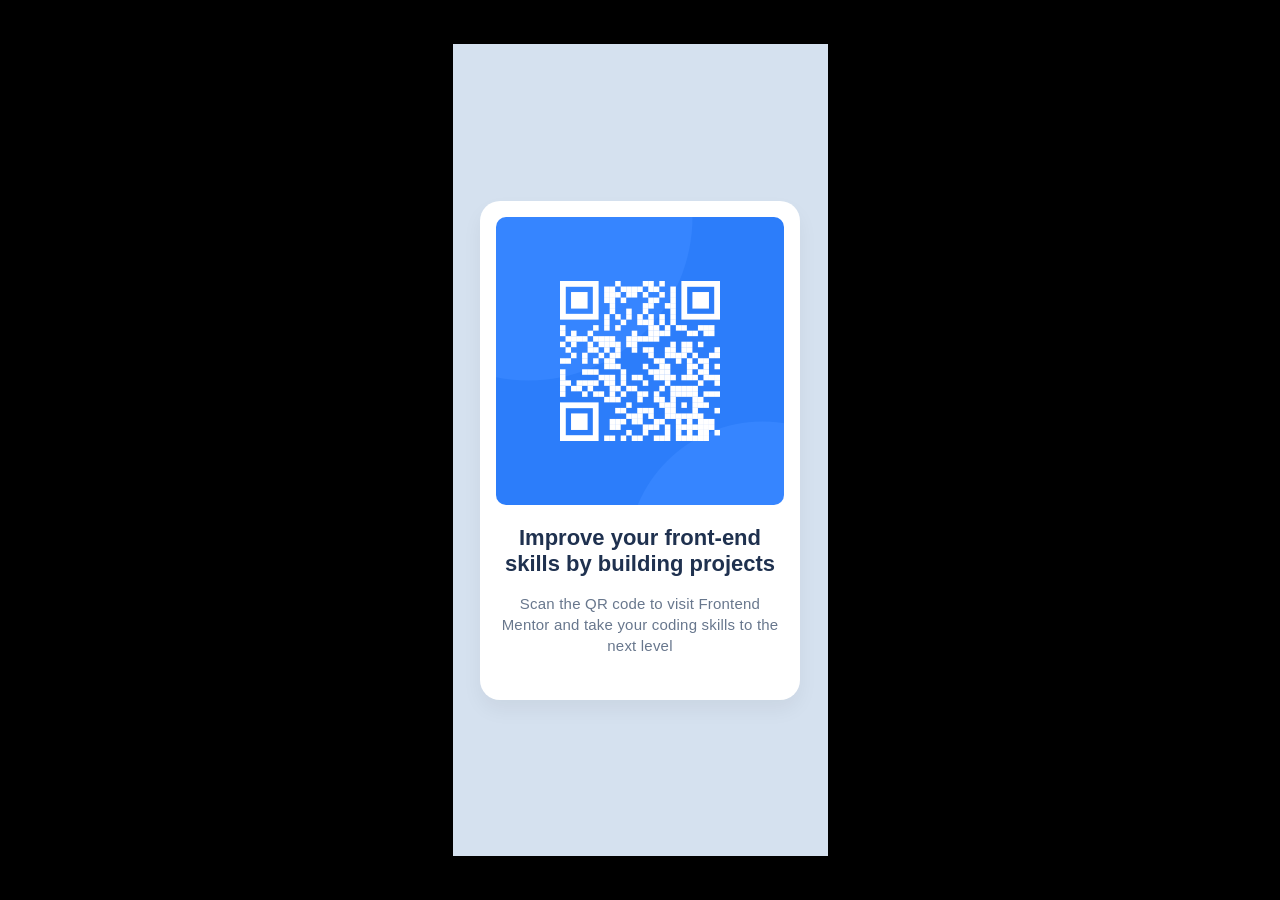
==== docs/qrcode-mobile.html @ f0518eca "rename src to docs" ====
<!DOCTYPE html>
<html lang="en-US">

<head>
	<link rel="stylesheet" href="styles-mobile.css">
</head>

<body>
	<div class="mobile">

		<div class="card">
			<img class="qr-image" src="../images/image-qr-code.png" alt="QrCode">
			<h1 class="title">
				Improve your front-end skills by building projects
			</h1>

			<p class="description">
				Scan the QR code to visit Frontend Mentor and take your coding skills to the next level
			</p>

		</div>
	</div>
</body>

</html>
---- docs/styles-mobile.css ----
* {
            margin: 0;
            padding: 0;
            box-sizing: border-box;
        }

       body {
            font-family: 'Outfit', sans-serif;
            background-color: black;  
            display: flex;
            justify-content: center;
            align-items: center;
            min-height: 100vh;
            padding: 20px;
            
        }


        .mobile {
            width: 375px;
	    height: 812px;
            background-color: #D5E1EF;
            display: flex;
            justify-content: center;  /* Centers horizontally */
            align-items: center;     
        }
      
        .card {
            width: 320px;
	    height: 499px;
            background-color: white;
            border-radius: 20px;        /* Rounded corners  */
            padding: 16px 16px 40px 16px;
            text-align: center;
            box-shadow: 0 10px 20px rgba(0, 0, 0, 0.05);
            transition: transform 0.2s ease;
        }

        .qr-image {
            width: 288px;
	    height: 288px;
            border-radius: 10px;
            display: block;
            margin-bottom: 20px;

        }

      .title {
            font-size: 22px;
            font-weight: 700; /* Same as Bold */
            color: #1F314F;
            margin-bottom: 16px;
            line-height: 1.2;
        }

	.description {
            font-size: 15px;
            font-weight: 400; /* Same as Regular*/
            color: #68778D;
            margin-bottom: 20px;
            line-height: 1.4;
            letter-spacing: 0.2px;
        }
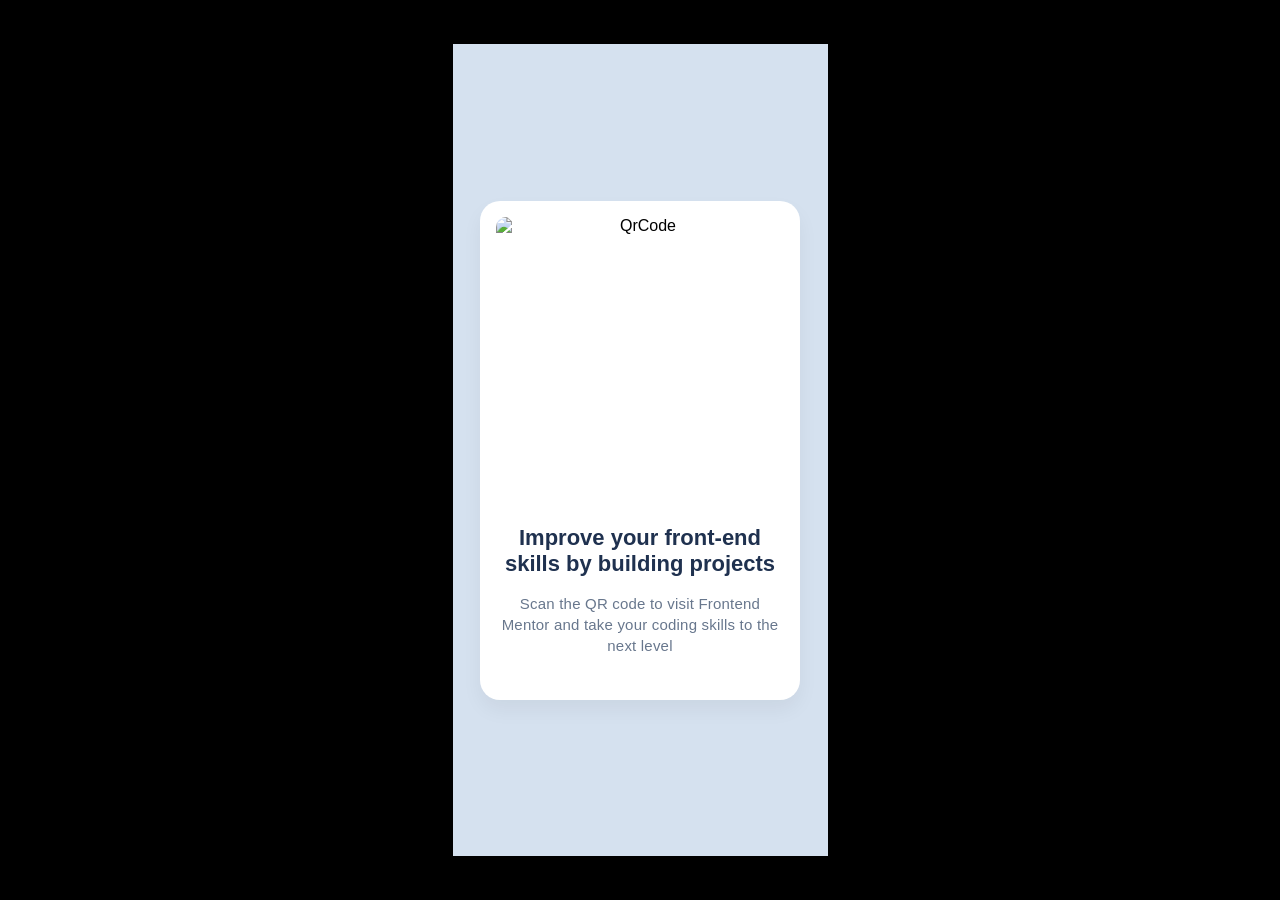
==== commit 52e7256a: "update image path" ====
--- a/docs/qrcode-mobile.html
+++ b/docs/qrcode-mobile.html
@@ -9,7 +9,7 @@
 	<div class="mobile">
 
 		<div class="card">
-			<img class="qr-image" src="../images/image-qr-code.png" alt="QrCode">
+			<img class="qr-image" src="images/image-qr-code.png" alt="QrCode">
 			<h1 class="title">
 				Improve your front-end skills by building projects
 			</h1>
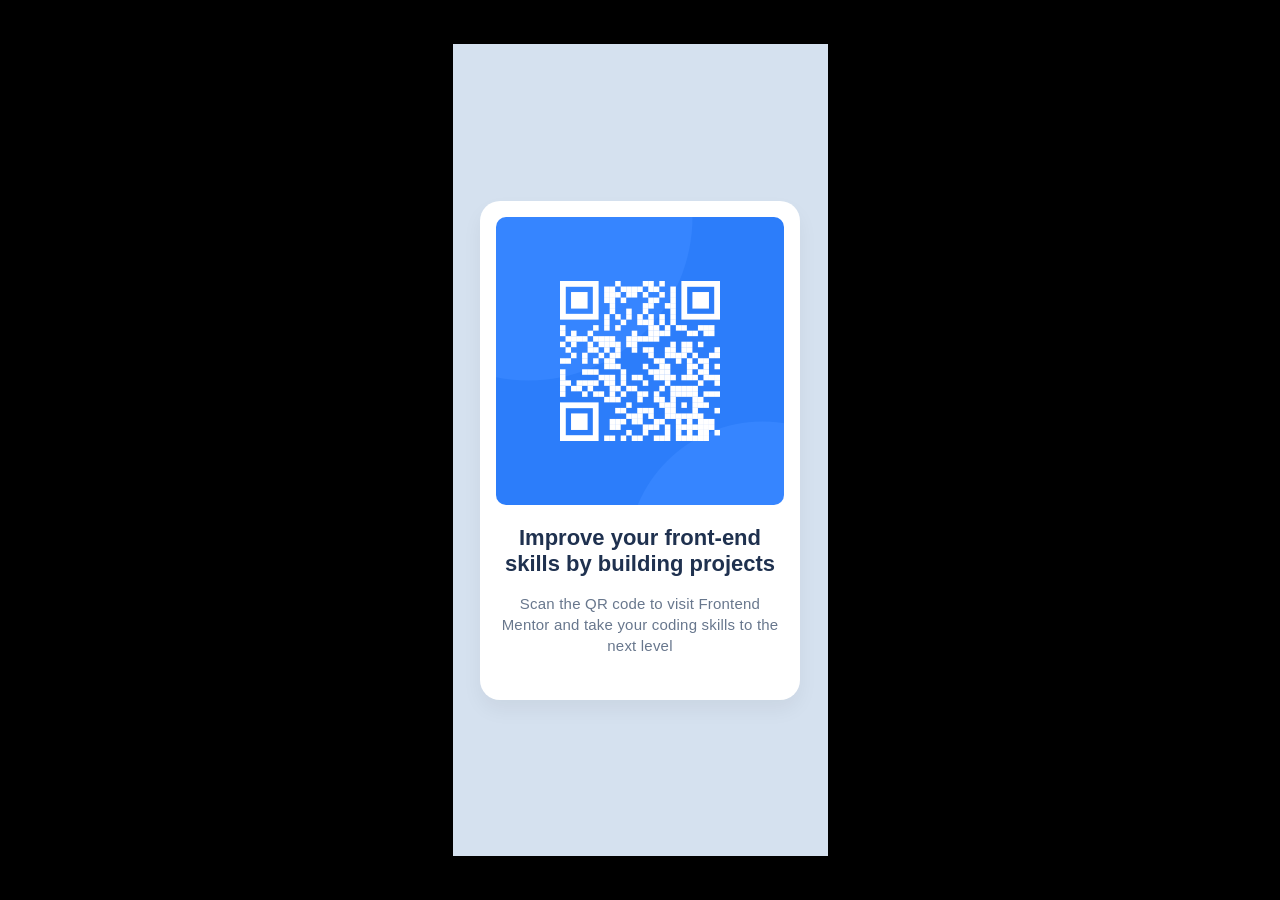
==== commit eec5e954: "update image path" ====
--- a/docs/qrcode-mobile.html
+++ b/docs/qrcode-mobile.html
@@ -9,7 +9,7 @@
 	<div class="mobile">
 
 		<div class="card">
-			<img class="qr-image" src="images/image-qr-code.png" alt="QrCode">
+			<img class="qr-image" src="/images/image-qr-code.png" alt="QrCode">
 			<h1 class="title">
 				Improve your front-end skills by building projects
 			</h1>
